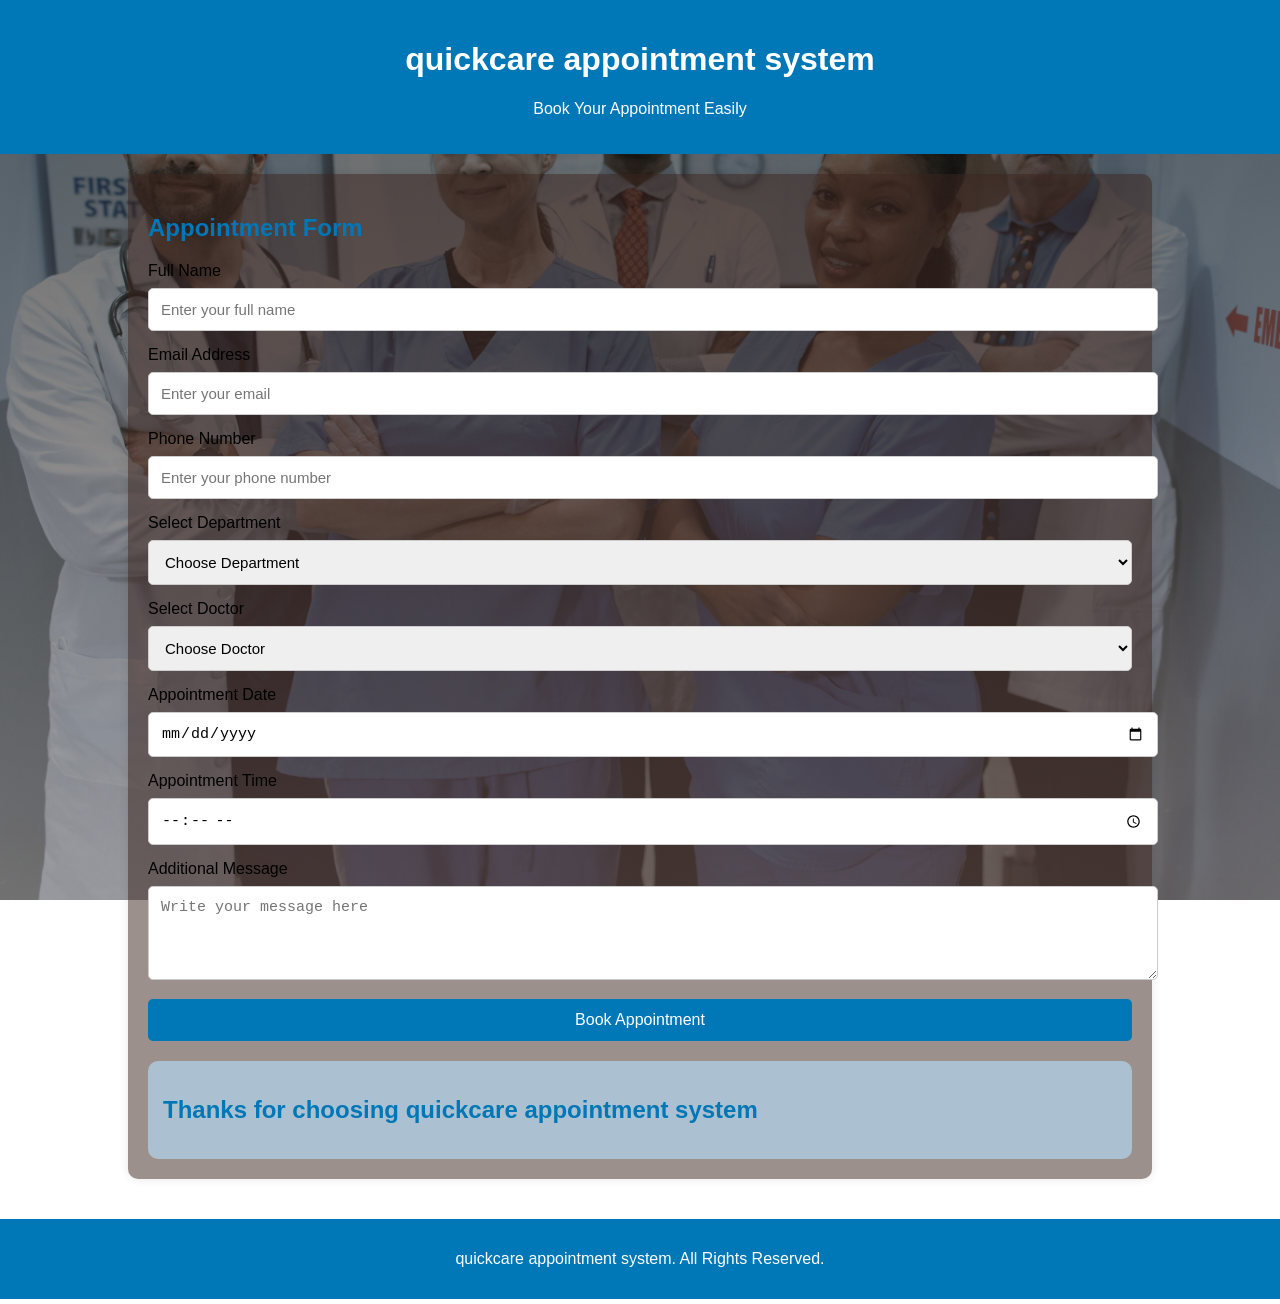
==== appointment.html @ ec30f7ce "Add files via upload" ====
<!DOCTYPE html>
<html lang="en">
<head>
<meta charset="UTF-8">
<meta name="viewport" content="width=device-width, initial-scale=1.0">
<title>Hospital Appointment Page</title>

<style>

body{
    margin:0;
    font-family:Arial, sans-serif;
    background-image:  linear-gradient(rgba(0,0,0,0.6),
    rgba(124, 115, 115, 0.6)),
    url("hosp picture.jpg");

    background-size:cover;
    background-position:center;
    background-repeat:no-repeat;
    background-attachment:fixed;;
}

header{
    background:#0077b6;
    color:white;
    text-align:center;
    padding:20px;
}

.container{
    width:80%;
    margin:auto;
    padding:20px;
}

.appointment-box{
    background:rgba(59, 34, 28, 0.5);
    padding:20px;
    border-radius:10px;
    box-shadow:0 0 10px rgba(0,0,0,0.1);
}

h2{
    color:#0077b6;
}

input, select, textarea{
    width:100%;
    padding:12px;
    margin-top:8px;
    margin-bottom:15px;
    border:1px solid #ccc;
    border-radius:5px;
    font-size:15px;
}

button{
    width:100%;
    padding:12px;
    background:#0077b6;
    color:white;
    border:none;
    border-radius:5px;
    font-size:16px;
    cursor:pointer;
}

button:hover{
    background:#023e8a;
}

.info{
    margin-top:20px;
    background:#abc1d1;
    padding:15px;
    border-radius:10px;
}

footer{
    background:#0077b6;
    color:white;
    text-align:center;
    padding:15px;
    margin-top:20px;
}

</style>

</head>
<body>

<header>
    <h1> quickcare appointment system</h1>
    <p>Book Your Appointment Easily</p>
</header>

<div class="container">

    <div class="appointment-box">

        <h2>Appointment Form</h2>

        <form>

            <label>Full Name</label>
            <input type="text" placeholder="Enter your full name" required>

            <label>Email Address</label>
            <input type="email" placeholder="Enter your email" required>

            <label>Phone Number</label>
            <input type="tel" placeholder="Enter your phone number" required>

            <label>Select Department</label>
            <select required>
                <option value="">Choose Department</option>
                <option>General Consultation</option>
                <option>Cardiology</option>
                <option>Maternity</option>
                <option>Laboratory</option>
                <option>Dental Care</option>
            </select>
            <label>Select Doctor</label>
      <select required>
          <option value="">Choose Doctor</option>

           <option>Dr. John Nkurunziza - Sunrise Hospital</option>
           <option>Dr. Alice Uwimana - King Faisal Hospital</option>
           <option>Dr. Jean Paul - CHUK Hospital</option>
           <option>Dr. Marie Claire - Muhima Hospital</option>
            <option>Dr. David Habimana - Rwanda Military Hospital</option>

</select>

            <label>Appointment Date</label>
            <input type="date" required>

            <label>Appointment Time</label>
            <input type="time" required>

            <label>Additional Message</label>
            <textarea rows="4" placeholder="Write your message here"></textarea>

           <a href="hospital.html" class="btn"> <button type="submit">Book Appointment</button> </a>

        </form>

        <div class="info">
            <h2> Thanks for choosing quickcare appointment system</h2>
            <p>
        
            </p>
        </div>

    </div>

</div>

<footer>
    <p> quickcare appointment system. All Rights Reserved.</p>
</footer>

</body>
</html>
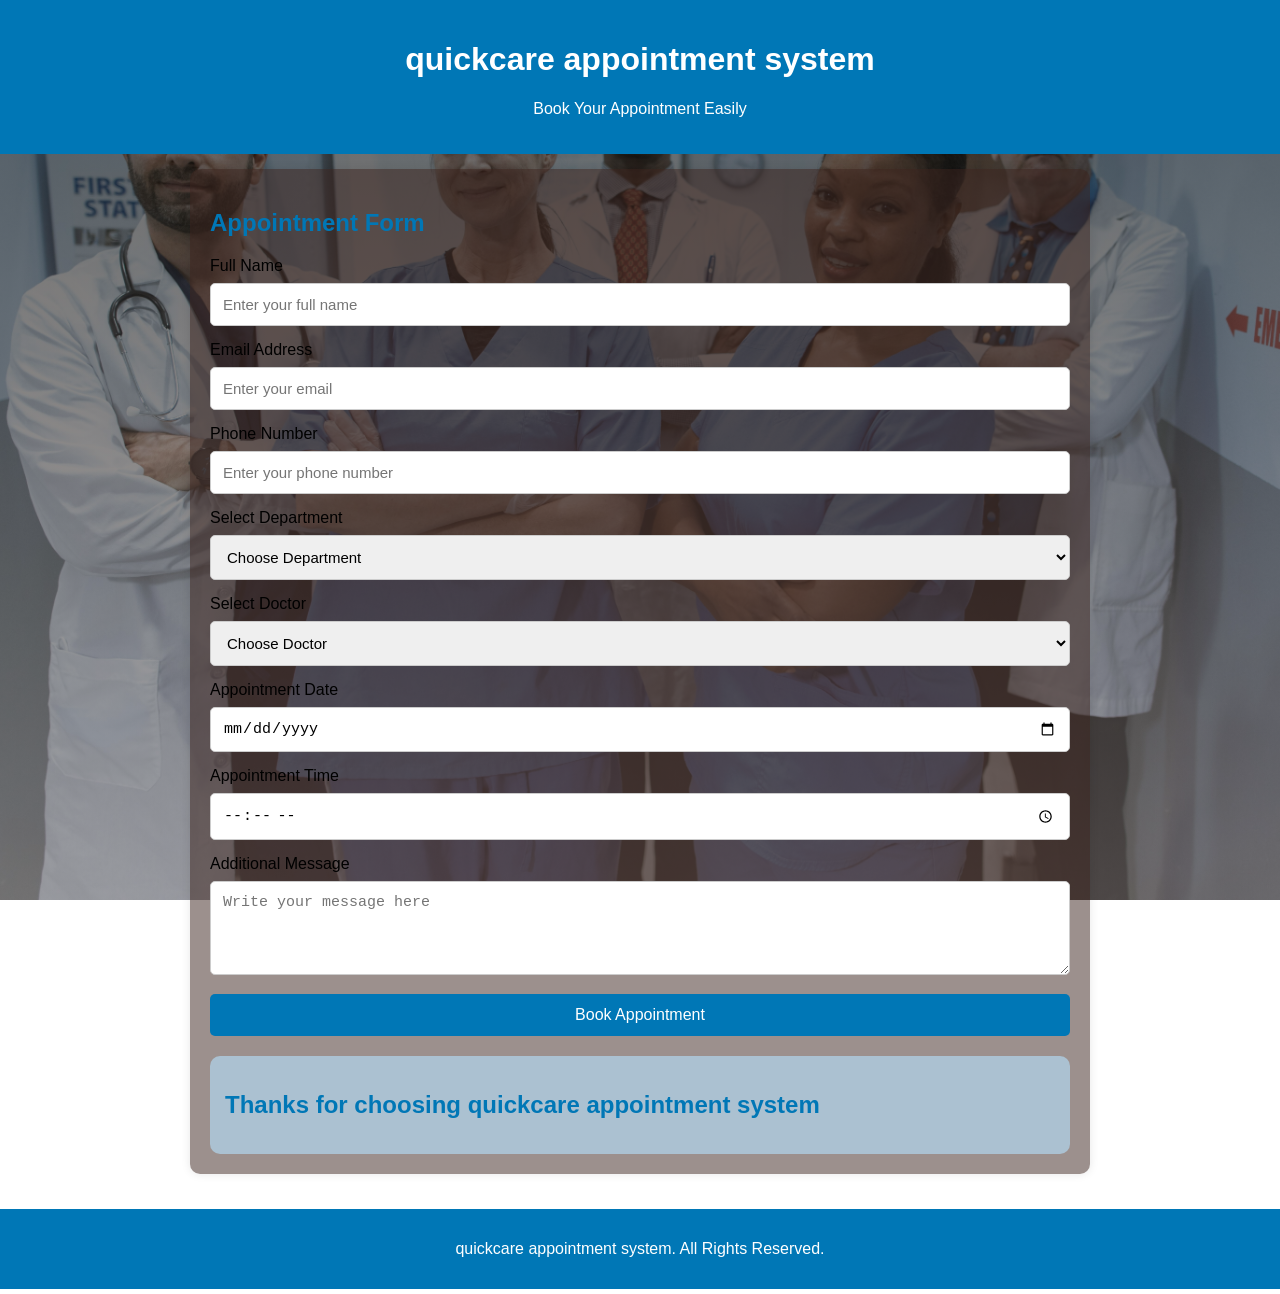
==== commit 751791c9: "responsiveness of webpages" ====
--- a/appointment.html
+++ b/appointment.html
@@ -17,7 +17,7 @@
     background-size:cover;
     background-position:center;
     background-repeat:no-repeat;
-    background-attachment:fixed;;
+    background-attachment:fixed;
 }
 
 header{
@@ -28,9 +28,10 @@
 }
 
 .container{
-    width:80%;
+    width:90%;
+    max-width:900px;
     margin:auto;
-    padding:20px;
+    padding:15px;
 }
 
 .appointment-box{
@@ -52,6 +53,7 @@
     border:1px solid #ccc;
     border-radius:5px;
     font-size:15px;
+    box-sizing:border-box;
 }
 
 button{
@@ -63,6 +65,7 @@
     border-radius:5px;
     font-size:16px;
     cursor:pointer;
+    transition:0.3s;
 }
 
 button:hover{
@@ -82,6 +85,81 @@
     text-align:center;
     padding:15px;
     margin-top:20px;
+}
+
+@media(max-width:768px){
+    .container{
+        width:95%;
+        padding:10px;
+    }
+    .appointment-box{
+        padding:15px;
+    }
+    h2{
+        font-size:20px;
+    }
+    input, select, textarea{
+        padding:10px;
+        font-size:14px;
+    }
+    button{
+        padding:10px;
+        font-size:14px;
+    }
+}
+
+@media(max-width:480px){
+    header{
+        padding:15px;
+    }
+    header h1{
+        font-size:18px;
+        margin:0;
+    }
+    header p{
+        font-size:13px;
+        margin:5px 0 0 0;
+    }
+    .container{
+        width:100%;
+        margin:0;
+        padding:8px;
+    }
+    .appointment-box{
+        padding:12px;
+        margin:0;
+    }
+    h2{
+        font-size:16px;
+        margin-bottom:10px;
+    }
+    label{
+        font-size:13px;
+    }
+    input, select, textarea{
+        padding:10px;
+        margin-top:6px;
+        margin-bottom:12px;
+        font-size:13px;
+    }
+    button{
+        padding:10px;
+        font-size:13px;
+    }
+    .info{
+        padding:12px;
+        margin-top:15px;
+    }
+    .info h2{
+        font-size:14px;
+    }
+    .info p{
+        font-size:12px;
+    }
+    footer{
+        padding:10px;
+        font-size:12px;
+    }
 }
 
 </style>
